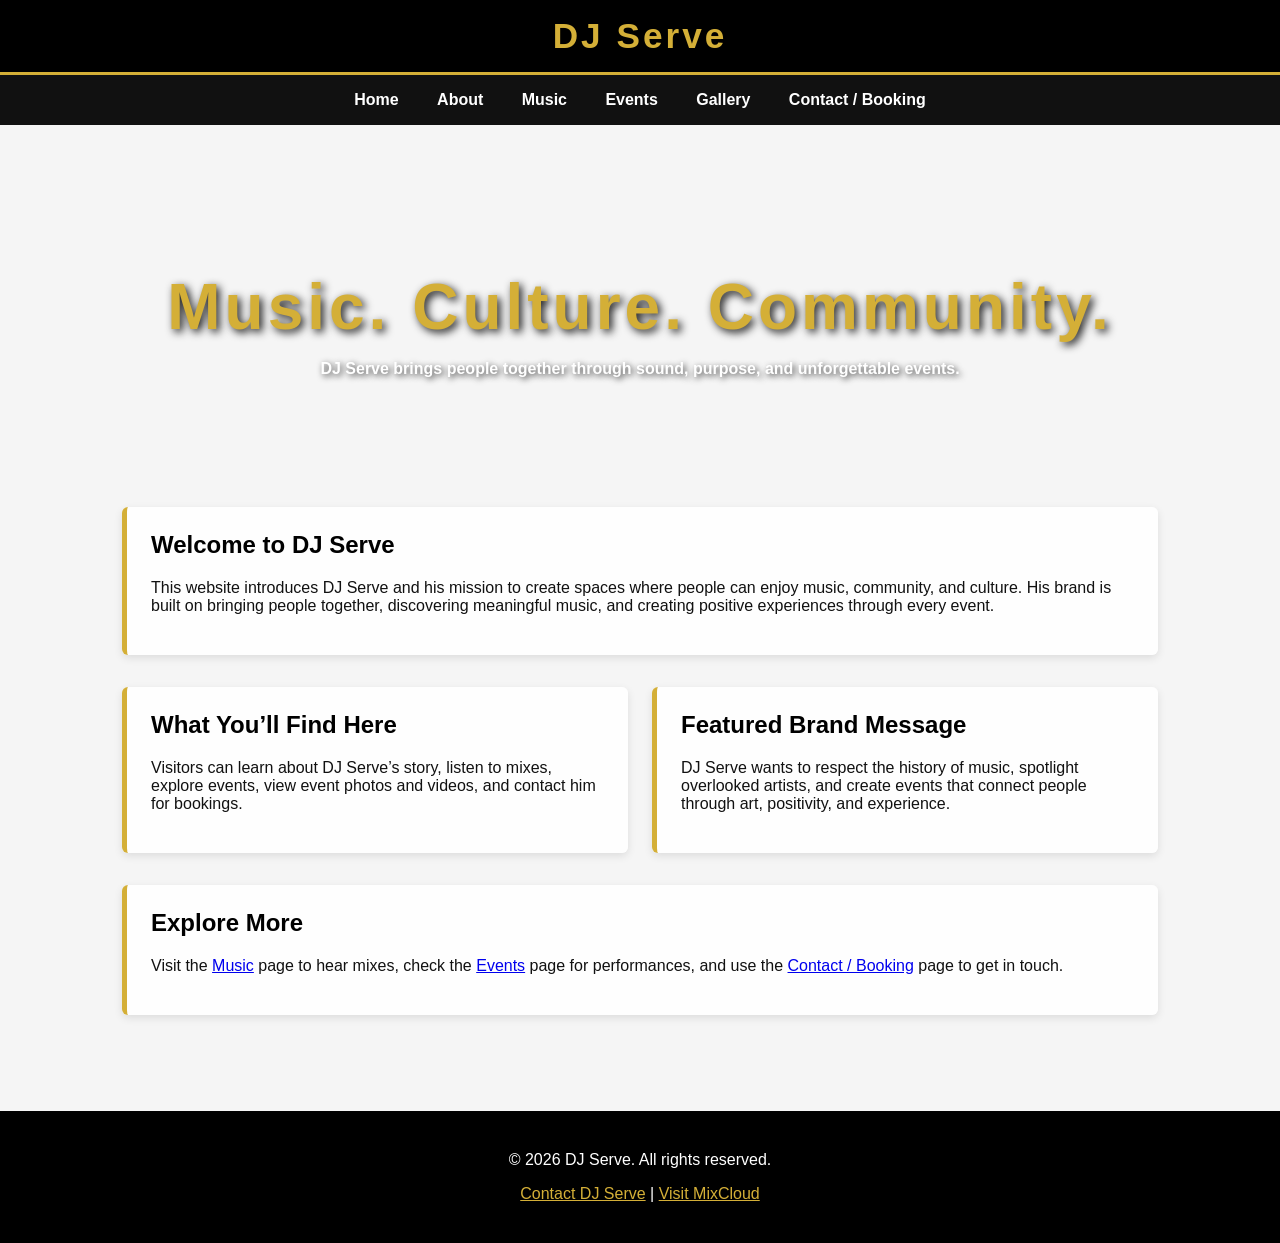
==== index.html @ 2992d767 "Add files via upload" ====
<!DOCTYPE html>
<html lang="en">
<head>
    <meta charset="utf-8">
    <meta name="description" content="DJ Serve official website featuring music, events, gallery, and booking information.">
    <meta name="keywords" content="DJ Serve, DJ, music, events, gallery, booking">
    <meta name="viewport" content="width=device-width, initial-scale=1.0">
    <title>DJ Serve | Home</title>
    <link rel="stylesheet" href="style.css">

    <style>
        /* HERO TEXT STYLE */

        .hero-text {
            text-align: center;
        }

        .hero-text h2 {
            color: #d4af37;
            font-size: 4rem;
            letter-spacing: 4px;
            text-align: center;
            margin: 0 auto;
        }

        .hero-text p {
            text-align: center;
            font-weight: bold;
        }
    </style>
</head>

<body>

<header>
    <h1>DJ Serve</h1>
</header>

<nav>
    <ul>
        <li><a href="index.html">Home</a></li>
        <li><a href="about.html">About</a></li>
        <li><a href="music.html">Music</a></li>
        <li><a href="events.html">Events</a></li>
        <li><a href="gallery.html">Gallery</a></li>
        <li><a href="contact.html">Contact / Booking</a></li>
    </ul>
</nav>

<main>

<section class="hero">
    <div class="hero-text">
        <h2>Music. Culture. Community.</h2>
        <p>DJ Serve brings people together through sound, purpose, and unforgettable events.</p>
    </div>
</section>

<section class="section-card">
    <h2>Welcome to DJ Serve</h2>
    <p>
        This website introduces DJ Serve and his mission to create spaces where people can enjoy music,
        community, and culture. His brand is built on bringing people together, discovering meaningful music,
        and creating positive experiences through every event.
    </p>
</section>

<section class="grid-2">

    <div class="section-card">
        <h2>What You’ll Find Here</h2>
        <p>
            Visitors can learn about DJ Serve’s story, listen to mixes, explore events, view event photos
            and videos, and contact him for bookings.
        </p>
    </div>

    <div class="section-card">
        <h2>Featured Brand Message</h2>
        <p>
            DJ Serve wants to respect the history of music, spotlight overlooked artists, and create events
            that connect people through art, positivity, and experience.
        </p>
    </div>

</section>

<section class="section-card">
    <h2>Explore More</h2>
    <p>
        Visit the <a href="music.html">Music</a> page to hear mixes, check the <a href="events.html">Events</a>
        page for performances, and use the <a href="contact.html">Contact / Booking</a> page to get in touch.
    </p>
</section>

</main>

<footer>
    <p>&copy; 2026 DJ Serve. All rights reserved.</p>
    <p>
        <a href="contact.html">Contact DJ Serve</a> |
        <a href="https://www.mixcloud.com/dj_serve11/" target="_blank" rel="noopener noreferrer">Visit MixCloud</a>
    </p>
</footer>

</body>
</html>
---- style.css ----
* {
    box-sizing: border-box;
}

:root {
    --primary: #000000;
    --secondary: #d4af37;
    --background: #f5f5f5;
    --text: #111111;
    --panel: rgba(255, 255, 255, 0.92);
}

/* BODY - logo background */

body {
    margin: 0;
    font-family: Arial, Helvetica, sans-serif;

    background-color: #f5f5f5;
    background-image: url("serve-logo.png");

    background-repeat: no-repeat;
    background-position: center;
    background-size: 850px;

    background-attachment: fixed;

    color: var(--text);
}

/* HEADER */

header {
    background-color: black;
    border-bottom: 3px solid var(--secondary);
}

header h1 {
    margin: 0;
    text-align: center;
    padding: 1rem;
    color: var(--secondary);
    letter-spacing: 3px;
    font-size: 2.2rem;
}

/* NAVIGATION */

nav {
    background-color: #111;
}

nav ul {
    margin: 0;
    padding: 0;
    list-style: none;
    display: flex;
    justify-content: center;
    flex-wrap: wrap;
}

nav li {
    margin: 0;
}

nav a {
    display: block;
    padding: 1rem 1.2rem;
    text-decoration: none;
    color: white;
    font-weight: bold;
}

nav a:hover {
    background-color: var(--secondary);
    color: black;
}

/* MAIN CONTENT */

main {
    max-width: 1100px;
    margin: auto;
    padding: 2rem;
}

/* HERO SECTION */

.hero {
    background-image: url("hero.jpg");
    background-size: cover;
    background-position: center;
    background-repeat: no-repeat;

    min-height: 350px;

    display: flex;
    align-items: center;
    justify-content: center;
    text-align: center;
}

/* HERO TEXT */

.hero-text {
    text-align: center;
}

.hero-text h2 {
    color: #d4af37;
    font-size: 4rem;
    letter-spacing: 4px;
    text-shadow: 3px 3px 8px rgba(0,0,0,0.9);
}

.hero-text p {
    font-weight: bold;
    color: white;
    text-shadow: 2px 2px 6px rgba(0,0,0,0.8);
}

/* CONTENT CARDS */

.section-card {
    background: var(--panel);
    padding: 1.5rem;
    margin-bottom: 2rem;

    border-left: 5px solid var(--secondary);

    border-radius: 6px;

    box-shadow: 0 3px 8px rgba(0,0,0,0.1);
}

.section-card h2 {
    margin-top: 0;
    color: black;
}

/* ABOUT PAGE IMAGE */

.image-full {
    width: 100%;
    max-width: 650px;
    display: block;
    margin: 1rem auto;
    border-radius: 6px;
}

/* GRID LAYOUT */

.grid-2 {
    display: grid;
    grid-template-columns: 1fr 1fr;
    gap: 1.5rem;
}

/* TABLE */

table {
    width: 100%;
    border-collapse: collapse;
    background: rgba(255,255,255,0.95);
}

th,
td {
    border: 1px solid #ddd;
    padding: .75rem;
}

th {
    background: var(--secondary);
    color: black;
}

/* GALLERY */

.gallery-grid {
    display: grid;
    grid-template-columns: repeat(3, 1fr);
    gap: 1rem;
}

.gallery-grid img {
    width: 100%;
    height: 230px;
    object-fit: cover;
    border-radius: 6px;
}

/* FIX FOR GALLERY3 IMAGE (LOWERED SO FACE IS VISIBLE) */

.gallery3-fix {
    object-fit: cover;
    object-position: center 95%;
}

/* FORM */

form {
    background: rgba(255,255,255,0.95);
    padding: 1.5rem;
    border-radius: 6px;
}

label {
    display: block;
    margin-top: 1rem;
    font-weight: bold;
}

input,
select,
textarea {
    width: 100%;
    padding: .7rem;
    margin-top: .3rem;
    border: 1px solid #ccc;
    border-radius: 4px;
    font: inherit;
}

button {
    margin-top: 1rem;
    background: var(--secondary);
    border: none;
    padding: .8rem 1.4rem;
    font-weight: bold;
    cursor: pointer;
}

button:hover {
    background: black;
    color: white;
}

/* FOOTER */

footer {
    background: black;
    color: white;
    text-align: center;
    padding: 1.5rem;
    margin-top: 2rem;
}

footer a {
    color: var(--secondary);
}

/* MOBILE */

@media (max-width: 768px) {

    .grid-2 {
        grid-template-columns: 1fr;
    }

    .gallery-grid {
        grid-template-columns: 1fr;
    }

    nav ul {
        flex-direction: column;
    }

    body {
        background-size: 500px;
    }

}
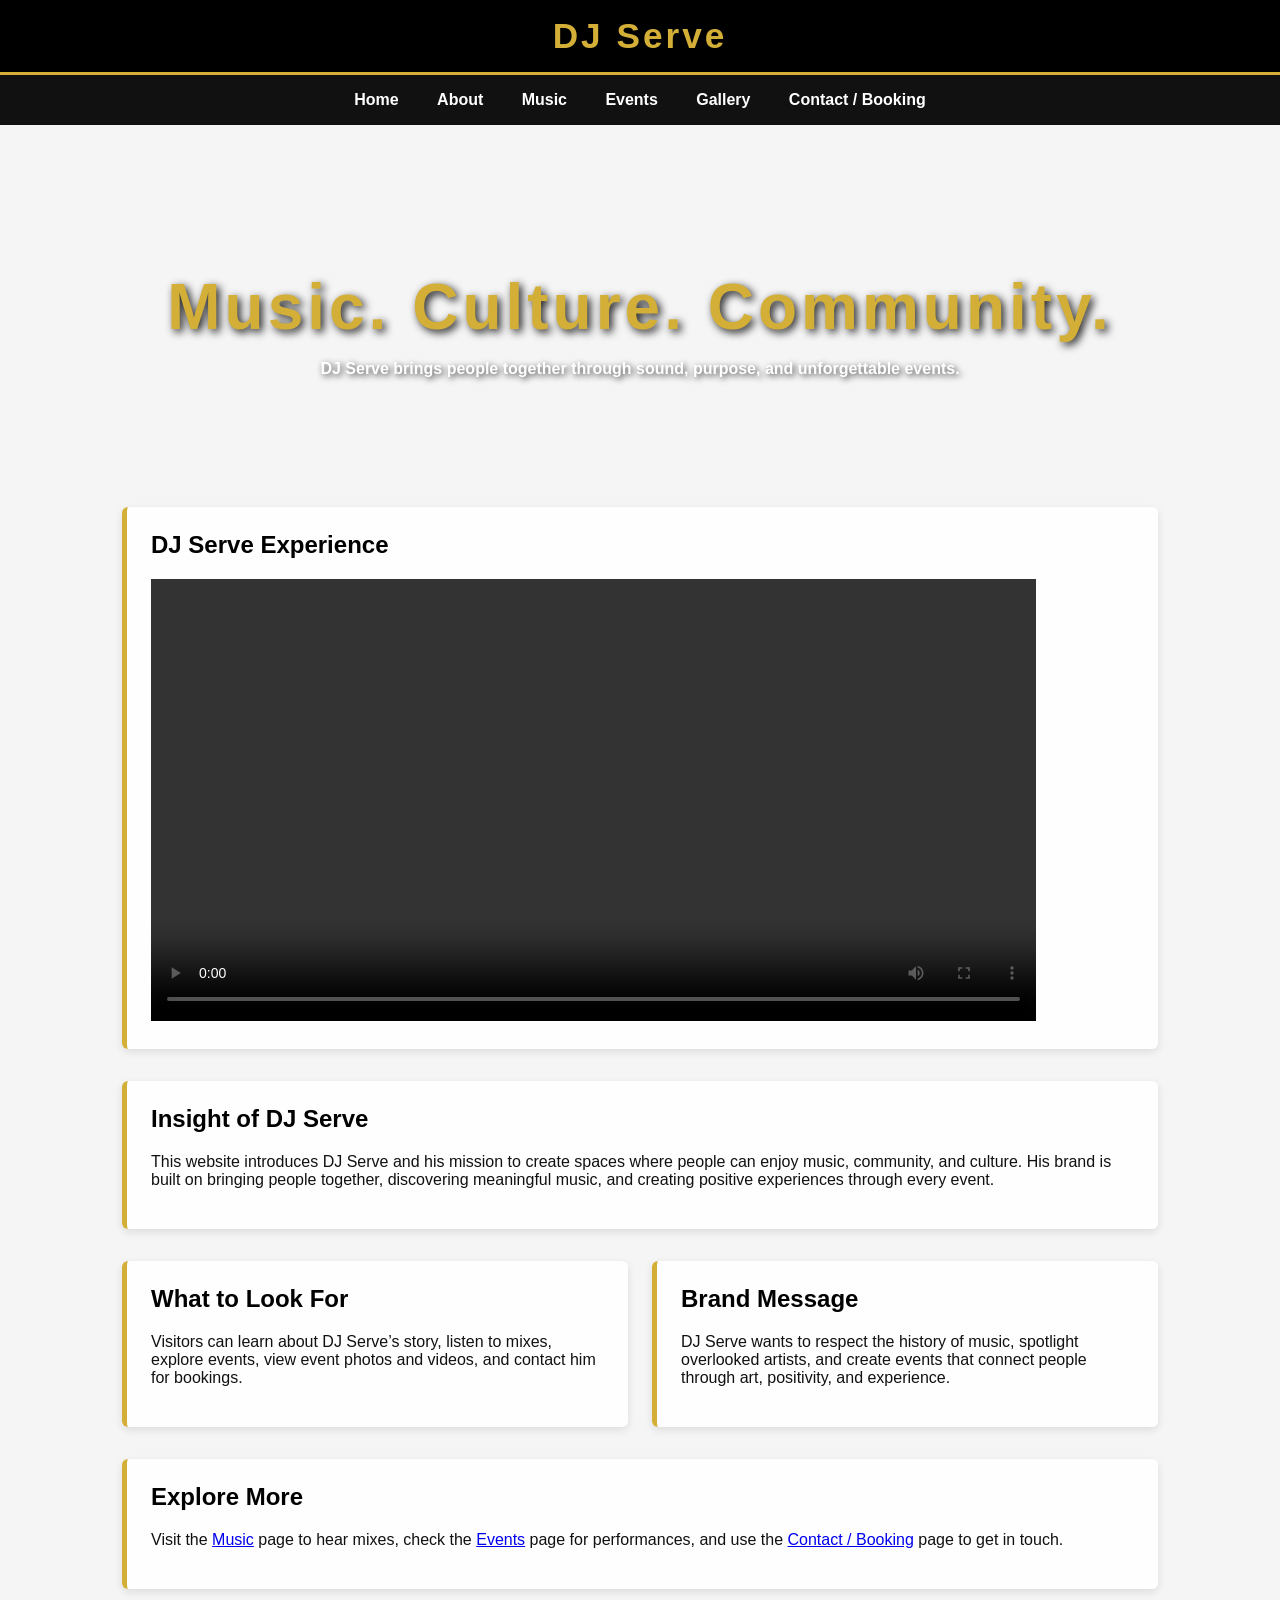
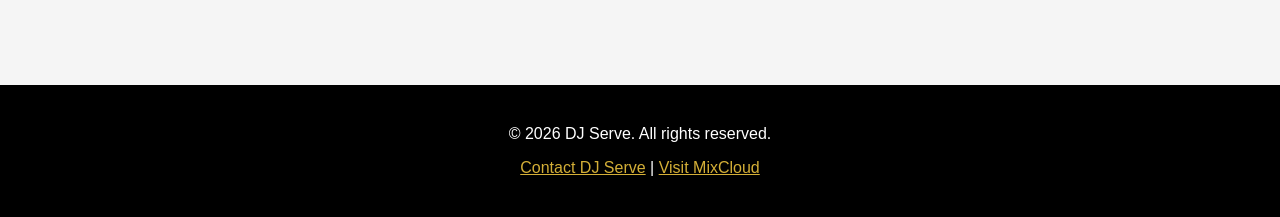
==== commit bd8ef6cf: "Update index.html" ====
--- a/index.html
+++ b/index.html
@@ -9,7 +9,6 @@
     <link rel="stylesheet" href="style.css">
 
     <style>
-        /* HERO TEXT STYLE */
 
         .hero-text {
             text-align: center;
@@ -57,7 +56,16 @@
 </section>
 
 <section class="section-card">
-    <h2>Welcome to DJ Serve</h2>
+    <h2>DJ Serve Experience</h2>
+
+    <video controls width="90%">
+        <source src="home-video.mp4" type="video/mp4">
+        Your browser does not support the video tag.
+    </video>
+</section>
+
+<section class="section-card">
+    <h2>Insight of DJ Serve</h2>
     <p>
         This website introduces DJ Serve and his mission to create spaces where people can enjoy music,
         community, and culture. His brand is built on bringing people together, discovering meaningful music,
@@ -68,7 +76,7 @@
 <section class="grid-2">
 
     <div class="section-card">
-        <h2>What You’ll Find Here</h2>
+        <h2>What to Look For</h2>
         <p>
             Visitors can learn about DJ Serve’s story, listen to mixes, explore events, view event photos
             and videos, and contact him for bookings.
@@ -76,7 +84,7 @@
     </div>
 
     <div class="section-card">
-        <h2>Featured Brand Message</h2>
+        <h2>Brand Message</h2>
         <p>
             DJ Serve wants to respect the history of music, spotlight overlooked artists, and create events
             that connect people through art, positivity, and experience.
@@ -104,4 +112,4 @@
 </footer>
 
 </body>
-</html>+</html>
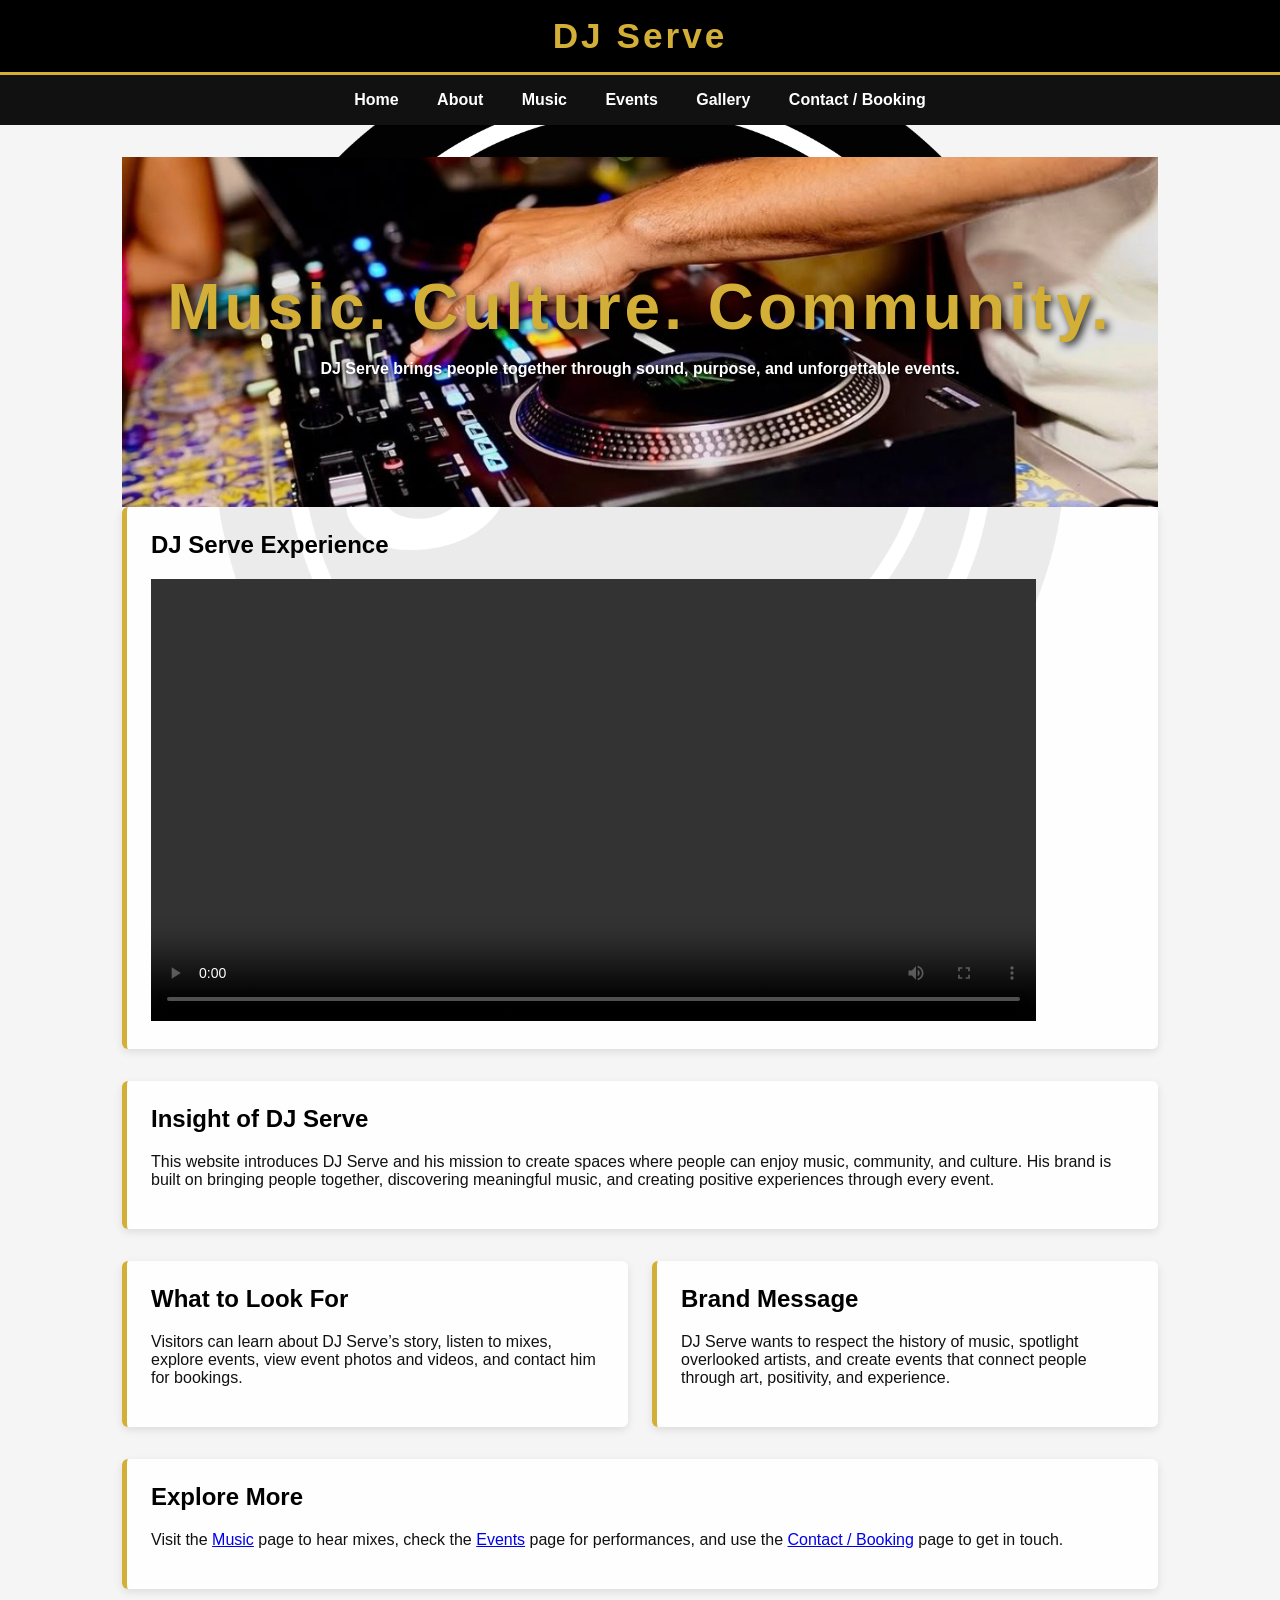
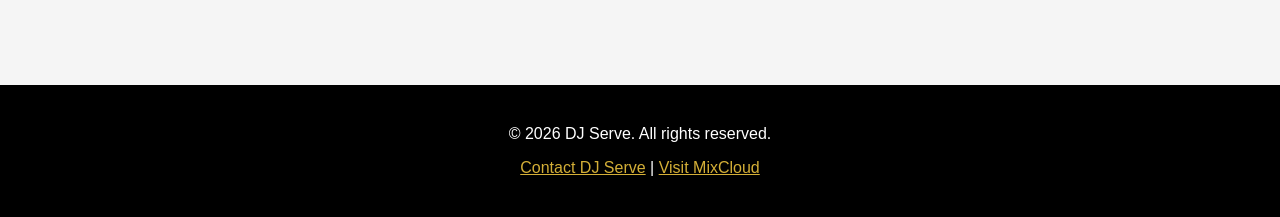
==== commit 6d7d48de: "Update index.html" ====
--- a/index.html
+++ b/index.html
@@ -1,6 +1,14 @@
 <!DOCTYPE html>
 <html lang="en">
-<head>
+<head> <!-- Google tag (gtag.js) -->
+<script async src="https://www.googletagmanager.com/gtag/js?id=G-XSHP8K4ZEV"></script>
+<script>
+  window.dataLayer = window.dataLayer || [];
+  function gtag(){dataLayer.push(arguments);}
+  gtag('js', new Date());
+
+  gtag('config', 'G-XSHP8K4ZEV');
+</script>
     <meta charset="utf-8">
     <meta name="description" content="DJ Serve official website featuring music, events, gallery, and booking information.">
     <meta name="keywords" content="DJ Serve, DJ, music, events, gallery, booking">
--- a/style.css
+++ b/style.css
@@ -10,8 +10,6 @@
     --panel: rgba(255, 255, 255, 0.92);
 }
 
-/* BODY - logo background */
-
 body {
     margin: 0;
     font-family: Arial, Helvetica, sans-serif;
@@ -27,8 +25,6 @@
 
     color: var(--text);
 }
-
-/* HEADER */
 
 header {
     background-color: black;
@@ -43,8 +39,6 @@
     letter-spacing: 3px;
     font-size: 2.2rem;
 }
-
-/* NAVIGATION */
 
 nav {
     background-color: #111;
@@ -76,15 +70,11 @@
     color: black;
 }
 
-/* MAIN CONTENT */
-
 main {
     max-width: 1100px;
     margin: auto;
     padding: 2rem;
 }
-
-/* HERO SECTION */
 
 .hero {
     background-image: url("hero.jpg");
@@ -100,8 +90,6 @@
     text-align: center;
 }
 
-/* HERO TEXT */
-
 .hero-text {
     text-align: center;
 }
@@ -119,8 +107,6 @@
     text-shadow: 2px 2px 6px rgba(0,0,0,0.8);
 }
 
-/* CONTENT CARDS */
-
 .section-card {
     background: var(--panel);
     padding: 1.5rem;
@@ -138,8 +124,6 @@
     color: black;
 }
 
-/* ABOUT PAGE IMAGE */
-
 .image-full {
     width: 100%;
     max-width: 650px;
@@ -148,7 +132,15 @@
     border-radius: 6px;
 }
 
-/* GRID LAYOUT */
+.home-video {
+    width: 100%;
+    max-width: 380px;
+    height: 220;
+    object-fit: cover;
+    display: block;
+    margin: 0.5rem auto;
+    border-radius: 6px;
+}
 
 .grid-2 {
     display: grid;
@@ -156,8 +148,6 @@
     gap: 1.5rem;
 }
 
-/* TABLE */
-
 table {
     width: 100%;
     border-collapse: collapse;
@@ -167,15 +157,13 @@
 th,
 td {
     border: 1px solid #ddd;
-    padding: .75rem;
+    padding: 0.1rem;
 }
 
 th {
     background: var(--secondary);
     color: black;
 }
-
-/* GALLERY */
 
 .gallery-grid {
     display: grid;
@@ -190,14 +178,10 @@
     border-radius: 6px;
 }
 
-/* FIX FOR GALLERY3 IMAGE (LOWERED SO FACE IS VISIBLE) */
-
 .gallery3-fix {
     object-fit: cover;
     object-position: center 95%;
 }
-
-/* FORM */
 
 form {
     background: rgba(255,255,255,0.95);
@@ -236,8 +220,6 @@
     color: white;
 }
 
-/* FOOTER */
-
 footer {
     background: black;
     color: white;
@@ -250,8 +232,6 @@
     color: var(--secondary);
 }
 
-/* MOBILE */
-
 @media (max-width: 768px) {
 
     .grid-2 {
@@ -270,4 +250,4 @@
         background-size: 500px;
     }
 
-}+}
